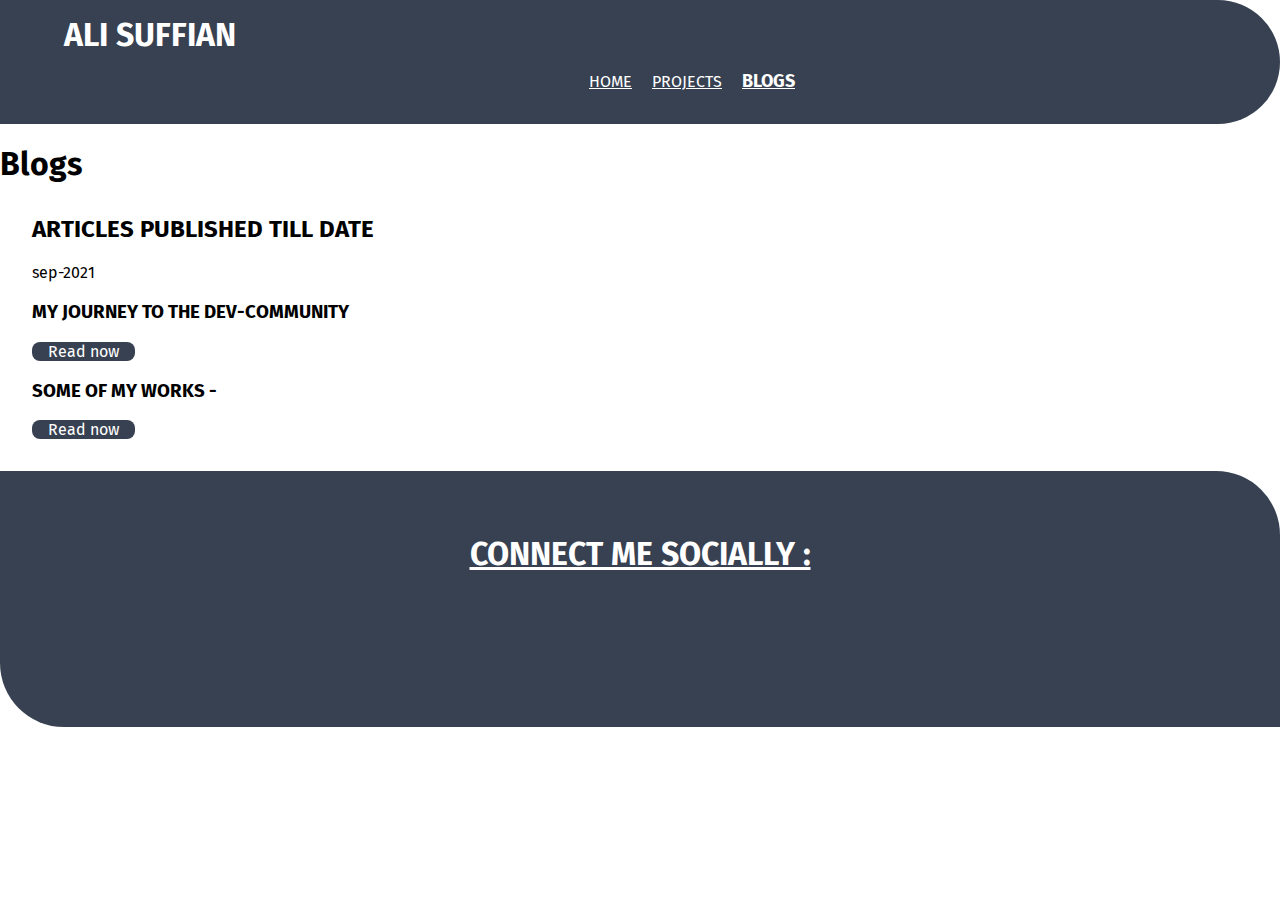
==== blogs.html @ be9aa408 "portfolo updated" ====
<!DOCTYPE html>
<html lang="en">
  <head>
    <meta charset="UTF-8" />
    <meta http-equiv="X-UA-Compatible" content="IE=edge" />
    <meta name="viewport" content="width=device-width, initial-scale=1.0" />
    <title>Ali Suffian's portfolio</title>
    <link href="styles.css" rel="stylesheet" />
    <link
      rel="stylesheet"
      href="https://cdnjs.cloudflare.com/ajax/libs/font-awesome/6.0.0-beta2/css/all.min.css"
      integrity="sha512-YWzhKL2whUzgiheMoBFwW8CKV4qpHQAEuvilg9FAn5VJUDwKZZxkJNuGM4XkWuk94WCrrwslk8yWNGmY1EduTA=="
      crossorigin="anonymous"
      referrerpolicy="no-referrer"
    /> 
  </head>
  <body>
    <nav class="navigation container">
      <div class="nav-brand">ALI SUFFIAN</div>
      <ul class="list-non-bullet nav-pills">
        <li class="list-item-inline">
          <a class="link" href="/index.html">HOME</a>
        </li>
        <li class="list-item-inline">
          <a class="link " href="/project.html">PROJECTS</a>
        </li>
        <li class="list-item-inline">
          <a class="link link-active" href="/blogs.html">BLOGS</a>
        </li>
      </ul>
    </nav>
    <h1>Blogs</h1>
    <div style="margin: 2rem">
      <h2>ARTICLES PUBLISHED TILL DATE</h2>
      <p>sep-2021</p>

      <h3>MY JOURNEY TO THE DEV-COMMUNITY </h3>
      <a class="link link-primary" href="https://alisuffian.hashnode.dev/my-journey-to-the-dev-community">Read now </a>
      <h3>SOME OF MY WORKS -</h3>
      <a class="link link-primary" href="/project.html">Read now </a>
     
    </div>

    
    <footer class="footer">
      <div class="footer header"><strong>CONNECT ME SOCIALLY :</strong></div>
      <ul class="list-non-bullet">
        <li class="list-item-inline">
          <a class="links" href="https://www.instagram.com/alisufiyanansari">
            <i class="fab fa-instagram"></i
          ></a>
        </li>
        <li class="list-item-inline">
          <a class="links" href="https://twitter.com/14sufiyan"
            ><i class="fab fa-twitter-square"></i
          ></a>
        </li>
        <li class="list-item-inline">
          <a class="links" href="https://github.com/alisufiyanansari"
            ><i class="fab fa-github-square"></i>
          </a>
        </li>
      </ul>
    </footer>
  </body>
</html>
---- styles.css ----
@import url("https://fonts.googleapis.com/css2?family=Fira+Sans:ital,wght@1,300&display=swap");

:root {
  --primary-color:#374151;
  --dark-gray: #374151;
  --off-white: #e5e7eb;
}

body {
  font-family: "Fira Sans", sans-serif;
  margin: 0rem;
}

hr {
  margin: 1rem 0rem;
}
.container {
  padding-left: 1rem;
  padding-right: 1rem;
}
.container-center {
  max-width: 600px;
  margin: auto;
}

.link-primary {
  background-color: var(--primary-color);
  border-radius: 0.5rem;
  color: white;
  padding: 0rem 1rem;
  text-decoration: none;
}

.link-secondary {
  color: var(--primary-color);
  border-radius: 0.5rem;
  border: 1px solid var(--primary-color);
  padding: 0rem 1rem;
}
/** list**/
.non-bullet {
  list-style: none;
}
.list-item-inline {
  display: inline;
  padding: 0rem 0.5rem;
}
.navigation {
  background-color: var(--primary-color);
  color: white;
  padding: 1rem 0rem;
  border-bottom-right-radius: 4rem;

  border-top-right-radius: 4rem;
  padding-left: 4rem;
}

.navigation .nav-brand {
  font-weight: bold;
  font-size: xx-large;
}

.navigation .nav-pills {
  text-align: center;
  text-decoration: none;
}
.navigation .link {
  color: white;
}
.navigation .link-active {
  font-weight: bold;
  font-size: large;
}
.projects {
  margin: 2rem;
 font-weight: bold;
 color: var(--primary-color);
 font-size: xxx-large;
 text-decoration: underline;
  
}

/** header**/
.hero {
  padding: 2rem;
}
.hero .hero-img {
  max-width: 350px;
  display: block;
  margin: auto;
}
.hero .hero-heading {
  font-size: x-large;
  text-align: center;
  color: var(--dark-gray);
}
.hero .hero-heading .heading-inverted {
  color: var(--primary-color);
  font-size: xx-large;
}
.section {
  padding: 1rem 1rem;
}
.section h1 {
  text-align: center;
}
.ow {
  background-color: var(--off-white);
  border-top-left-radius: 4rem;

  border-bottom-left-radius: 4rem;
}

/**footer**/
.footer {
  background-color: var(--primary-color);
  padding: 2rem 0rem;
  text-align: center;
  color: white;
  border-bottom-left-radius: 4rem;

  border-top-right-radius: 4rem;
}
.footer .header {
  font-size: 2rem;
  text-decoration: underline;
  text-decoration-color:white;
}
.footer .links {
  color: white;
  font-size: 3rem;
  margin: 2rem;
}
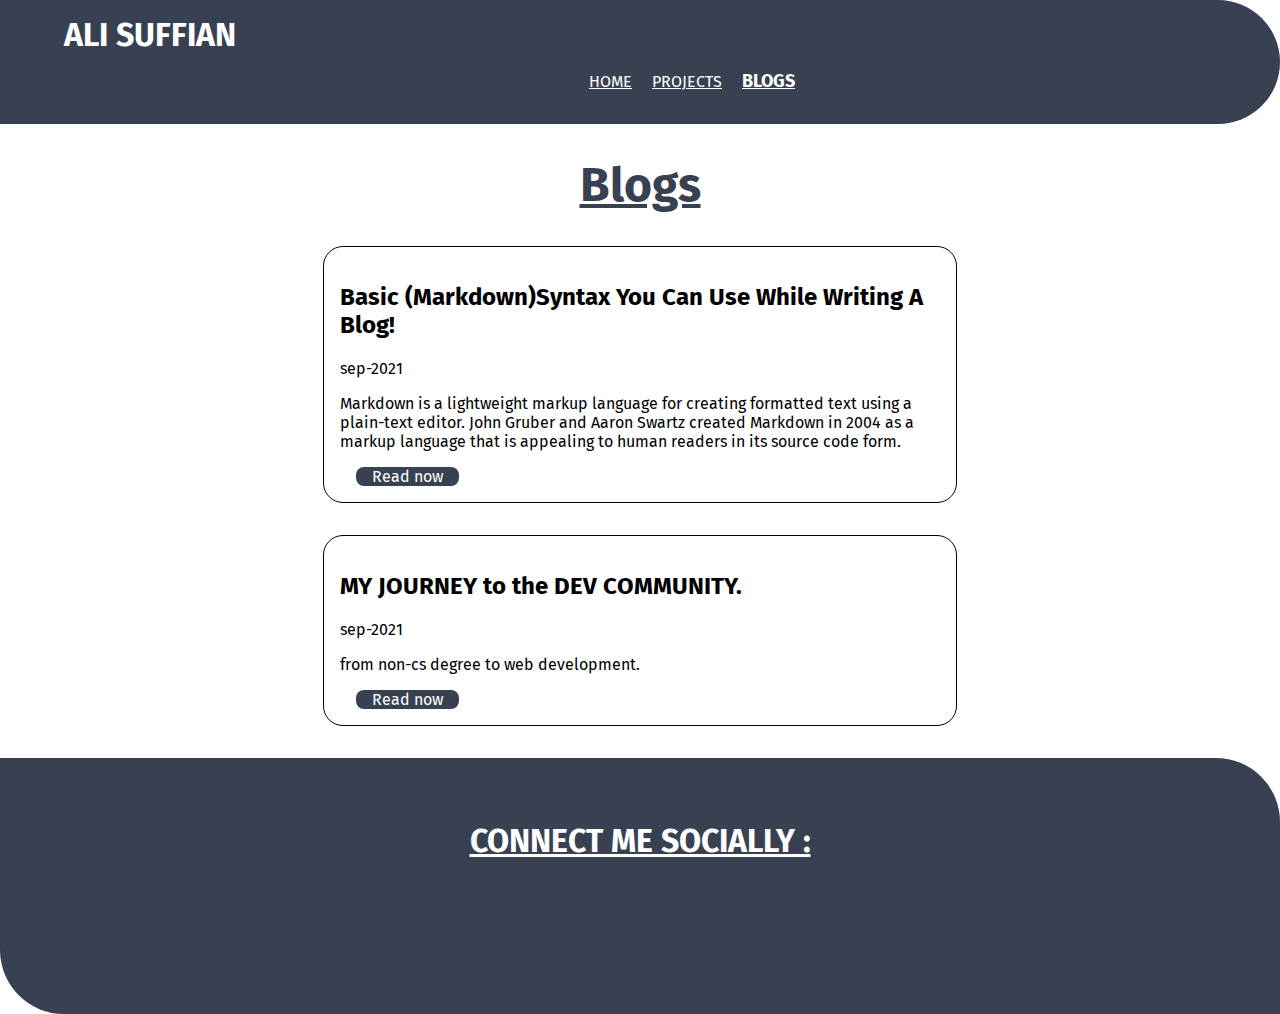
==== commit 13b200a4: "Update blogs.html" ====
--- a/blogs.html
+++ b/blogs.html
@@ -12,7 +12,7 @@
       integrity="sha512-YWzhKL2whUzgiheMoBFwW8CKV4qpHQAEuvilg9FAn5VJUDwKZZxkJNuGM4XkWuk94WCrrwslk8yWNGmY1EduTA=="
       crossorigin="anonymous"
       referrerpolicy="no-referrer"
-    /> 
+    />
   </head>
   <body>
     <nav class="navigation container">
@@ -22,26 +22,40 @@
           <a class="link" href="/index.html">HOME</a>
         </li>
         <li class="list-item-inline">
-          <a class="link " href="/project.html">PROJECTS</a>
+          <a class="link" href="/project.html">PROJECTS</a>
         </li>
         <li class="list-item-inline">
           <a class="link link-active" href="/blogs.html">BLOGS</a>
         </li>
       </ul>
     </nav>
-    <h1>Blogs</h1>
-    <div style="margin: 2rem">
-      <h2>ARTICLES PUBLISHED TILL DATE</h2>
+    <h1 class="projects">Blogs</h1>
+    <div class="project-container">
+      <h2>Basic (Markdown)Syntax You Can Use While Writing A Blog!</h2>
       <p>sep-2021</p>
-
-      <h3>MY JOURNEY TO THE DEV-COMMUNITY </h3>
-      <a class="link link-primary" href="https://alisuffian.hashnode.dev/my-journey-to-the-dev-community">Read now </a>
-      <h3>SOME OF MY WORKS -</h3>
-      <a class="link link-primary" href="/project.html">Read now </a>
-     
+      <p>
+        Markdown is a lightweight markup language for creating formatted text
+        using a plain-text editor. John Gruber and Aaron Swartz created Markdown
+        in 2004 as a markup language that is appealing to human readers in its
+        source code form.
+      </p>
+      <a
+        class="link link-primary"
+        href="https://alisuffian.hashnode.dev/basic-markdownsyntax-you-can-use-while-writing-a-blog"
+        >Read now
+      </a>
+    </div>
+    <div class="project-container">
+      <h2>MY JOURNEY to the DEV COMMUNITY.</h2>
+      <p>sep-2021</p>
+      <p>from non-cs degree to web development.</p>
+      <a
+        class="link link-primary"
+        href="https://alisuffian.hashnode.dev/my-journey-to-the-dev-community"
+        >Read now
+      </a>
     </div>
 
-    
     <footer class="footer">
       <div class="footer header"><strong>CONNECT ME SOCIALLY :</strong></div>
       <ul class="list-non-bullet">
--- a/styles.css
+++ b/styles.css
@@ -1,7 +1,7 @@
 @import url("https://fonts.googleapis.com/css2?family=Fira+Sans:ital,wght@1,300&display=swap");
 
 :root {
-  --primary-color:#374151;
+  --primary-color: #374151;
   --dark-gray: #374151;
   --off-white: #e5e7eb;
 }
@@ -72,12 +72,13 @@
   font-size: large;
 }
 .projects {
-  margin: 2rem;
- font-weight: bold;
- color: var(--primary-color);
- font-size: xxx-large;
- text-decoration: underline;
-  
+  margin: 2rem auto;
+  font-weight: bold;
+  color: var(--primary-color);
+  font-size: xxx-large;
+  max-width: 600px;
+  text-align: center;
+  text-decoration: underline;
 }
 
 /** header**/
@@ -124,10 +125,21 @@
 .footer .header {
   font-size: 2rem;
   text-decoration: underline;
-  text-decoration-color:white;
+  text-decoration-color: white;
 }
 .footer .links {
   color: white;
   font-size: 3rem;
   margin: 2rem;
-}+}
+
+.project-container {
+  padding: 1rem;
+  border: 1px solid black;
+  border-radius: 20px;
+  max-width: 600px;
+  margin: 2rem auto;
+}
+.project-container a {
+  margin-left: 1rem;
+}
